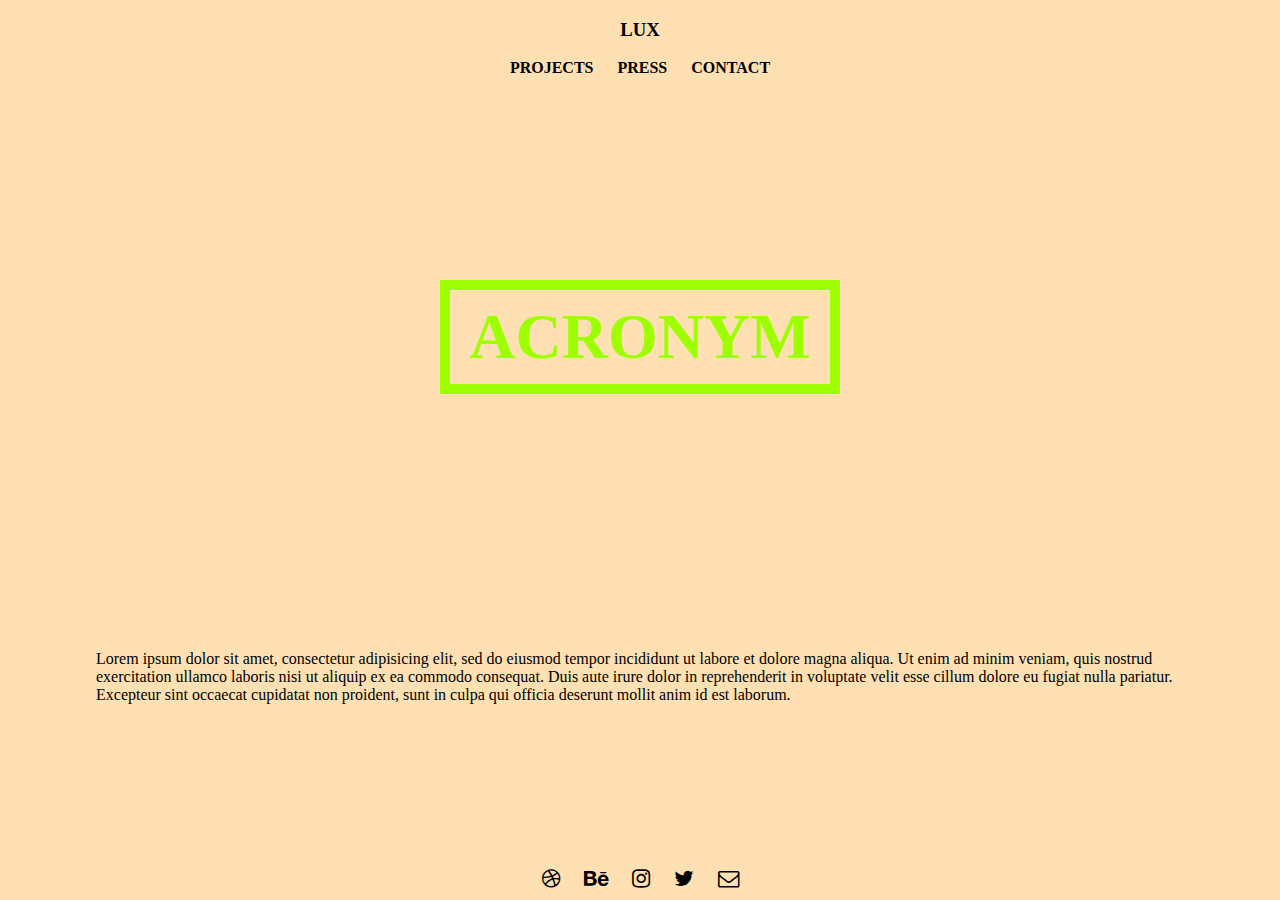
==== artist/acrnm.html @ e84a98fa "alexander page" ====
<!DOCTYPE html>
<html>
  <head>
    <link rel="stylesheet" href="https://maxcdn.bootstrapcdn.com/font-awesome/4.5.0/css/font-awesome.min.css">
    <link rel="stylesheet" href="../css/pages/page.css" media="screen" title="no title" charset="utf-8">
    <meta charset="utf-8">
    <title></title>
  </head>
  <body>
    <header>
      <h3>LUX</h3>
      <nav>
        <a href="../index.html">PROJECTS</a>
        <a href="http://hypebeast.com/tags/acronym">PRESS</a>
        <a href="https://acrnm.com/">CONTACT</a>
      </nav>
    </header>
    <main>
      <section>
        <h2>ACRONYM</h2>
      </section>
      <p>
        Lorem ipsum dolor sit amet, consectetur adipisicing elit, sed do eiusmod tempor incididunt ut labore et dolore magna aliqua. Ut enim ad minim veniam, quis nostrud exercitation ullamco laboris nisi ut aliquip ex ea commodo consequat. Duis aute irure dolor in reprehenderit in voluptate velit esse cillum dolore eu fugiat nulla pariatur. Excepteur sint occaecat cupidatat non proident, sunt in culpa qui officia deserunt mollit anim id est laborum.
      </p>
      <div class="col">
        <img src="../img/acrnm/bag.jpg" alt="" />
        <img src="../img/acrnm/bag2.jpg" alt="" />
      </div>
      <div class="col">
        <img src="../img/acrnm/parka.jpg" alt="" />
        <img src="../img/acrnm/phone.jpg" alt="" />
      </div>
      <div class="col">
        <img src="../img/acrnm/strap.jpg" alt="" />
        <img src="../img/acrnm/tag.jpg" alt="" />
      </div>


    </main>
    <footer>
      <a href="#"><i class="fa fa-lg fa-dribbble"></i></a>
      <a href="#"><i class="fa fa-lg fa-behance"></i></a>
      <a href="#"><i class="fa fa-lg fa-instagram"></i></a>
      <a href="#"><i class="fa fa-lg fa-twitter"></i></a>
      <a href="#"><i class="fa fa-lg fa-envelope-o"></i></a>
    </footer>
  </body>
</html>
---- css/pages/page.css ----
html {
  box-sizing: border-box; }

*, *::after, *::before {
  box-sizing: inherit; }

body {
  background: #FFE0B2;
  font-family: 'Helvetica Neue';
  width: 100%;
  margin: 0; }

header, footer {
  width: 100%;
  background: #FFE0B2;
  text-align: center;
  position: fixed; }
  header a, footer a {
    font-weight: bold;
    padding: 10px;
    color: black;
    text-decoration: none; }
    header a:hover, footer a:hover {
      color: #DE939A; }

header {
  height: 100px;
  top: 0; }

footer {
  height: 50px;
  bottom: 0;
  padding: 20px; }

main {
  width: 100%;
  margin: 100px 0 50px;
  max-width: 1200px;
  margin-left: auto;
  margin-right: auto; }
  main::after {
    clear: both;
    content: "";
    display: table; }

main {
  max-width: 68em;
  margin-left: auto;
  margin-right: auto; }
  main::after {
    clear: both;
    content: "";
    display: table; }

section {
  margin-bottom: 50px;
  height: 500px;
  float: left;
  display: block;
  margin-right: 2.35765%;
  width: 100%;
  background: url("../../img/acrnm/ss.jpg"); }
  section:last-child {
    margin-right: 0; }
  section h2 {
    width: 400px;
    margin: 180px auto;
    text-align: center;
    font-size: 4em;
    color: #9DFF00;
    border: 10px solid #9DFF00;
    padding: 10px; }

.col {
  float: left;
  display: block;
  margin-right: 2.35765%;
  width: 31.76157%;
  margin: 0; }
  .col:last-child {
    margin-right: 0; }
  .col img {
    width: 100%;
    padding: 0; }

#bag {
  margin-top: 300px; }

/*# sourceMappingURL=page.css.map */
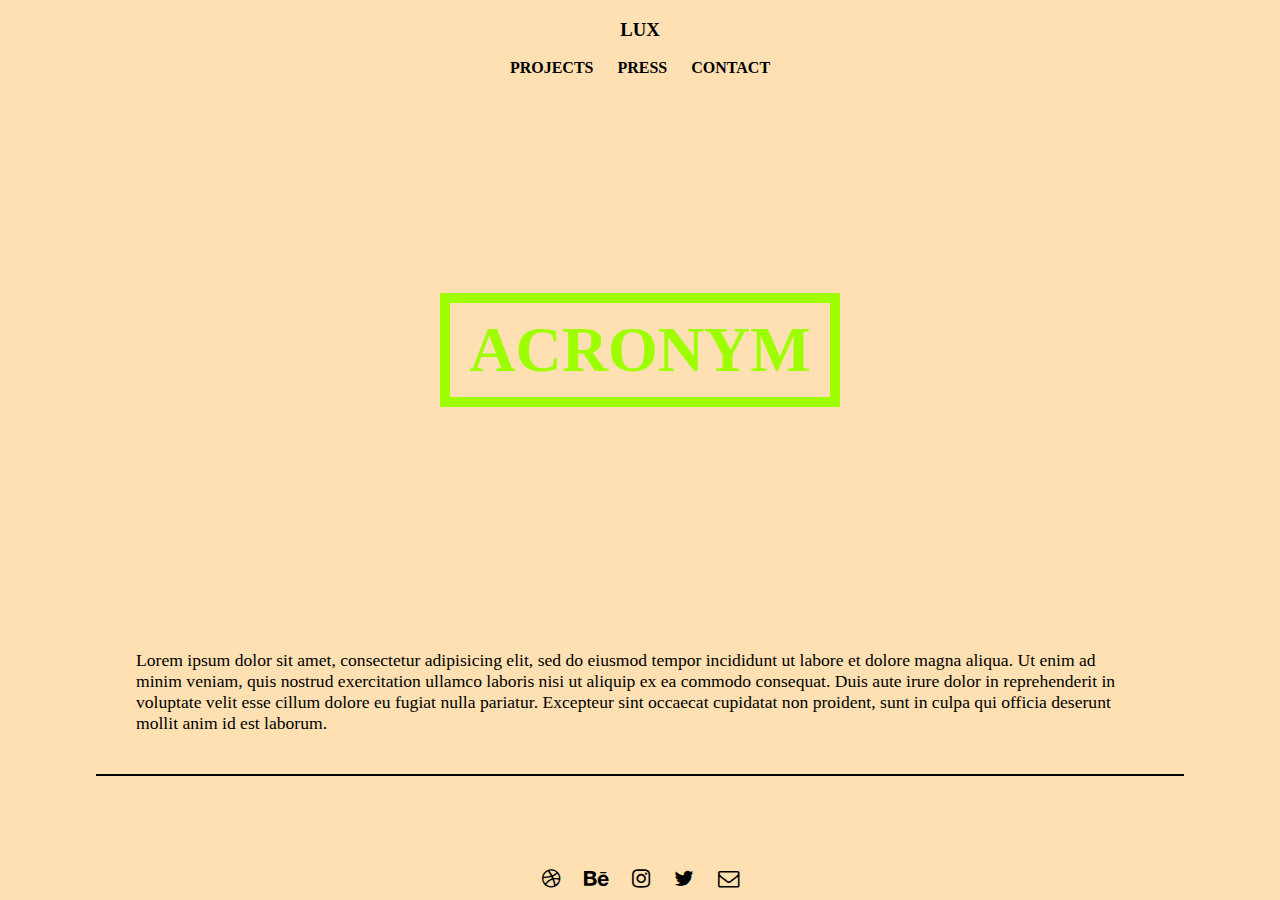
==== commit 43eae606: "Change all caps h2 to proper capitalization" ====
--- a/artist/acrnm.html
+++ b/artist/acrnm.html
@@ -3,8 +3,9 @@
   <head>
     <link rel="stylesheet" href="https://maxcdn.bootstrapcdn.com/font-awesome/4.5.0/css/font-awesome.min.css">
     <link rel="stylesheet" href="../css/pages/page.css" media="screen" title="no title" charset="utf-8">
+    <link href='https://fonts.googleapis.com/css?family=Roboto:300,100,100italic,300italic' rel='stylesheet' type='text/css'>
     <meta charset="utf-8">
-    <title></title>
+    <title>ACRONYM</title>
   </head>
   <body>
     <header>
@@ -16,22 +17,22 @@
       </nav>
     </header>
     <main>
-      <section>
+      <section id="acrnm">
         <h2>ACRONYM</h2>
       </section>
       <p>
         Lorem ipsum dolor sit amet, consectetur adipisicing elit, sed do eiusmod tempor incididunt ut labore et dolore magna aliqua. Ut enim ad minim veniam, quis nostrud exercitation ullamco laboris nisi ut aliquip ex ea commodo consequat. Duis aute irure dolor in reprehenderit in voluptate velit esse cillum dolore eu fugiat nulla pariatur. Excepteur sint occaecat cupidatat non proident, sunt in culpa qui officia deserunt mollit anim id est laborum.
       </p>
-      <div class="col">
+      <div class="col 3">
         <img src="../img/acrnm/bag.jpg" alt="" />
         <img src="../img/acrnm/bag2.jpg" alt="" />
       </div>
-      <div class="col">
+      <div class="col 3">
         <img src="../img/acrnm/parka.jpg" alt="" />
+        <img src="../img/acrnm/strap.jpg" alt="" />
+      </div>
+      <div class="col 3">
         <img src="../img/acrnm/phone.jpg" alt="" />
-      </div>
-      <div class="col">
-        <img src="../img/acrnm/strap.jpg" alt="" />
         <img src="../img/acrnm/tag.jpg" alt="" />
       </div>
 
--- a/css/pages/page.css
+++ b/css/pages/page.css
@@ -21,7 +21,7 @@
     color: black;
     text-decoration: none; }
     header a:hover, footer a:hover {
-      color: #DE939A; }
+      color: #b2d1ff; }
 
 header {
   height: 100px;
@@ -51,20 +51,153 @@
     clear: both;
     content: "";
     display: table; }
-
-section {
-  margin-bottom: 50px;
-  height: 500px;
-  float: left;
-  display: block;
-  margin-right: 2.35765%;
-  width: 100%;
-  background: url("../../img/acrnm/ss.jpg"); }
-  section:last-child {
-    margin-right: 0; }
-  section h2 {
+  main p {
+    border-bottom: none;
+    padding: 20px; }
+    @media screen and (min-width: 800px) {
+      main p {
+        font-size: 1.1rem;
+        padding: 40px;
+        border-bottom: 2px solid black; } }
+
+section#acrnm {
+  margin-bottom: 50px;
+  height: 500px;
+  float: left;
+  display: block;
+  margin-right: 2.35765%;
+  width: 100%;
+  background: url("../../img/acrnm/ss.jpg");
+  background-size: cover;
+  background-position: center;
+  background-repeat: no-repeat;
+  display: flex;
+  align-items: center;
+  justify-content: center; }
+  section#acrnm:last-child {
+    margin-right: 0; }
+  section#acrnm h2 {
     width: 400px;
-    margin: 180px auto;
+    text-align: center;
+    font-size: 4em;
+    color: #9DFF00;
+    border: 10px solid #9DFF00;
+    padding: 10px; }
+
+section#alexander {
+  margin-bottom: 50px;
+  height: 500px;
+  float: left;
+  display: block;
+  margin-right: 2.35765%;
+  width: 100%;
+  background: url("../../img/alexander/hole3.jpg");
+  background-size: cover;
+  background-position: center;
+  background-repeat: no-repeat;
+  display: flex;
+  align-items: center;
+  justify-content: center; }
+  section#alexander:last-child {
+    margin-right: 0; }
+  section#alexander h2 {
+    width: 450px;
+    text-align: center;
+    font-size: 4em;
+    color: #9DFF00;
+    border: 10px solid #9DFF00;
+    padding: 10px; }
+
+section#ines {
+  margin-bottom: 50px;
+  height: 500px;
+  float: left;
+  display: block;
+  margin-right: 2.35765%;
+  width: 100%;
+  background: url("../../img/ines/smoke.jpg");
+  background-size: cover;
+  background-position: center;
+  background-repeat: no-repeat;
+  display: flex;
+  align-items: center;
+  justify-content: center; }
+  section#ines:last-child {
+    margin-right: 0; }
+  section#ines h2 {
+    width: 450px;
+    text-align: center;
+    font-size: 4em;
+    color: #9DFF00;
+    border: 10px solid #9DFF00;
+    padding: 10px; }
+
+section#carl {
+  margin-bottom: 50px;
+  height: 500px;
+  float: left;
+  display: block;
+  margin-right: 2.35765%;
+  width: 100%;
+  background: url("../../img/carl/wood.jpg");
+  background-size: cover;
+  background-position: center;
+  background-repeat: no-repeat;
+  display: flex;
+  align-items: center;
+  justify-content: center; }
+  section#carl:last-child {
+    margin-right: 0; }
+  section#carl h2 {
+    width: 300px;
+    text-align: center;
+    font-size: 4em;
+    color: #9DFF00;
+    border: 10px solid #9DFF00;
+    padding: 10px; }
+
+section#grimes {
+  margin-bottom: 50px;
+  height: 500px;
+  float: left;
+  display: block;
+  margin-right: 2.35765%;
+  width: 100%;
+  background: url("../../img/grimes/grimez.jpg");
+  background-size: cover;
+  background-position: center;
+  background-repeat: no-repeat;
+  display: flex;
+  align-items: center;
+  justify-content: center; }
+  section#grimes:last-child {
+    margin-right: 0; }
+  section#grimes h2 {
+    width: 280px;
+    text-align: center;
+    font-size: 4em;
+    color: #9DFF00;
+    border: 10px solid #9DFF00;
+    padding: 10px; }
+
+section#azamat {
+  margin-bottom: 50px;
+  height: 500px;
+  float: left;
+  display: block;
+  margin-right: 2.35765%;
+  width: 100%;
+  background: url("../../img/azamat/azamat.jpeg");
+  background-size: cover;
+  background-position: center;
+  background-repeat: no-repeat;
+  display: flex;
+  align-items: center;
+  justify-content: center; }
+  section#azamat:last-child {
+    margin-right: 0; }
+  section#azamat h2 {
+    width: 650px;
     text-align: center;
     font-size: 4em;
     color: #9DFF00;
@@ -72,16 +205,52 @@
     padding: 10px; }
 
 .col {
-  float: left;
-  display: block;
-  margin-right: 2.35765%;
-  width: 31.76157%;
-  margin: 0; }
+  height: 100%;
+  width: 100%;
+  float: left;
+  display: block;
+  margin-right: 2.35765%;
+  width: 100%; }
   .col:last-child {
     margin-right: 0; }
+  .col:nth-child(n) {
+    margin-right: 0; }
+  @media screen and (min-width: 800px) {
+    .col {
+      margin-right: 0;
+      float: left;
+      display: block;
+      width: 34.11922%; }
+      .col:last-child {
+        width: 31.76157%; } }
   .col img {
     width: 100%;
-    padding: 0; }
+    margin-bottom: -4px; }
+
+.col2 {
+  height: 100%;
+  width: 100%;
+  height: 100%;
+  width: 100%;
+  float: left;
+  display: block;
+  margin-right: 2.35765%;
+  width: 100%; }
+  .col2:last-child {
+    margin-right: 0; }
+  .col2:nth-child(n) {
+    margin-right: 0; }
+  @media screen and (min-width: 800px) {
+    .col2 {
+      margin-right: 0;
+      float: left;
+      display: block;
+      width: 51.17883%; }
+      .col2:last-child {
+        width: 48.82117%; } }
+  .col2 img {
+    width: 100%;
+    margin-bottom: -4px; }
 
 #bag {
   margin-top: 300px; }
